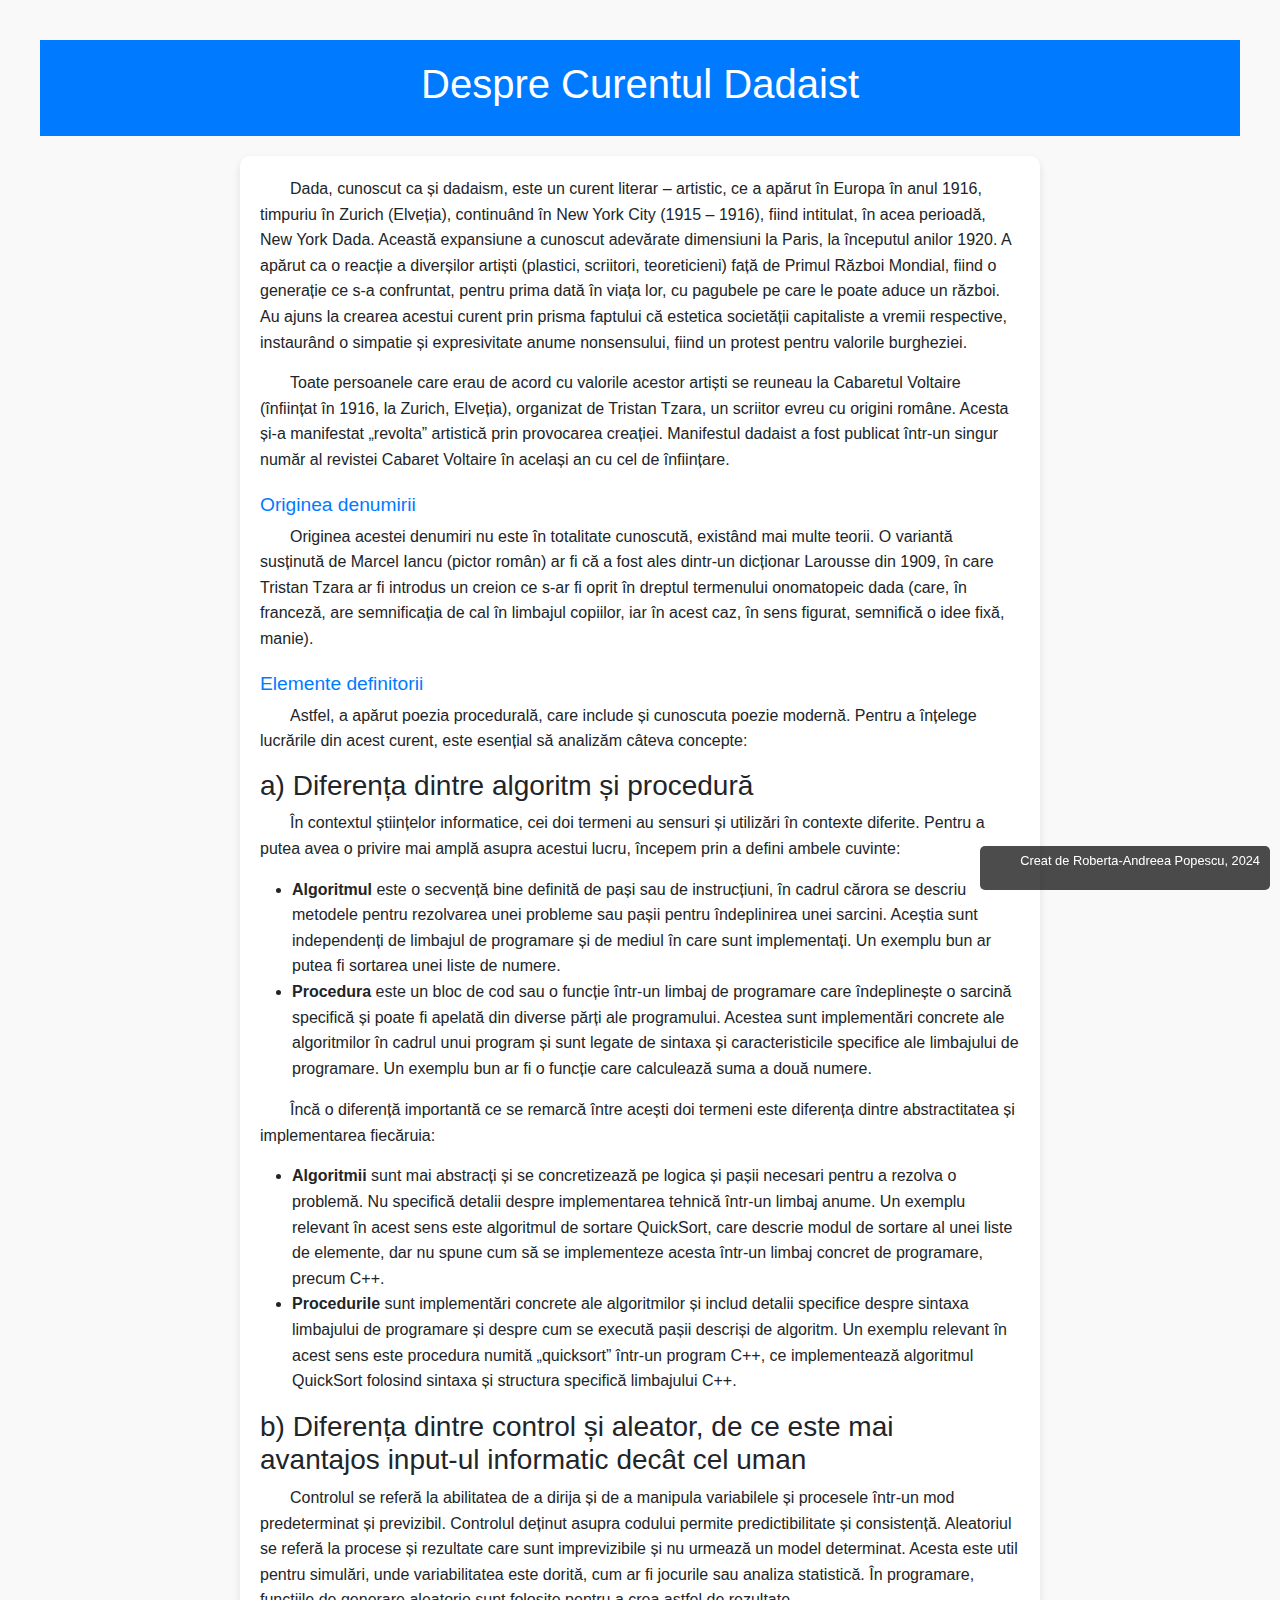
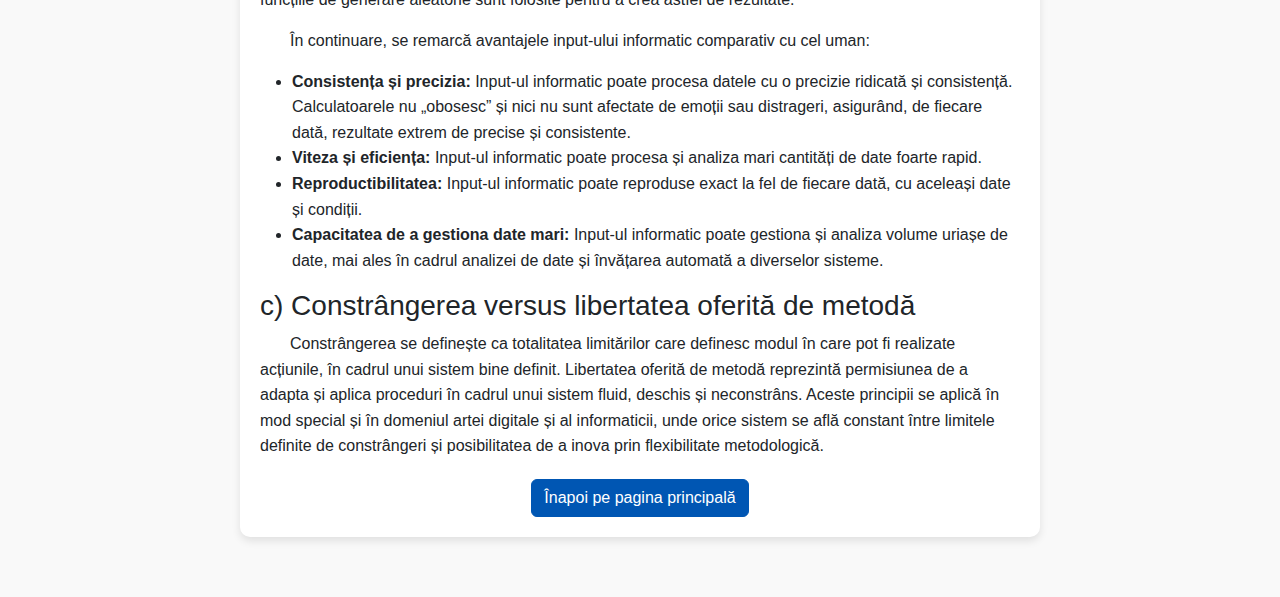
==== despre-curent.html @ 56a0d8b0 "Add files via upload" ====
<!DOCTYPE html>
<html lang="ro">
<head>
    <meta charset="UTF-8">
    <meta name="viewport" content="width=device-width, initial-scale=1.0">
    <title>Despre Curent</title>
    <link href="https://cdn.jsdelivr.net/npm/bootstrap@5.3.0-alpha3/dist/css/bootstrap.min.css" rel="stylesheet">
    <style>
        body {
            font-family: Arial, sans-serif;
            margin: 20px;
            padding: 20px;
            background-color: #f9f9f9;
        }
        header {
            background-color: #007bff;
            color: white;
            padding: 20px 0;
            text-align: center;
        }
        .content {
            margin: 20px auto;
            max-width: 800px;
            padding: 20px;
            background-color: white;
            border-radius: 10px;
            box-shadow: 0 4px 8px rgba(0, 0, 0, 0.1);
            line-height: 1.6;
            font-size: 1rem;
        }
        p {
            text-indent: 30px;
            margin-bottom: 15px;
        }
        .content h2 {
            color: #007bff;
            margin-top: 20px;
            font-size: 1.2rem;
        }
        .btn-primary {
            background-color: #0056b3;
            border-color: #0056b3;
        }
        .btn-primary:hover {
            background-color: #003f7f;
            border-color: #003f7f;
        }
        .btn-container {
            text-align: center;
            margin-top: 20px;
        }
        footer {
            position: fixed;
            bottom: 10px;
            right: 10px;
            background-color: rgba(0, 0, 0, 0.7);
            color: white;
            padding: 5px 10px;
            border-radius: 5px;
            font-size: 0.8rem;
            z-index: 1000;
        }
    </style>
</head>
<body>
    <header>
        <h1>Despre Curentul Dadaist</h1>
    </header>
    <div class="content">
        <p>Dada, cunoscut ca și dadaism, este un curent literar – artistic, ce a apărut în Europa în anul 1916, timpuriu în Zurich (Elveția), continuând în New York City (1915 – 1916), fiind intitulat, în acea perioadă, New York Dada. Această expansiune a cunoscut adevărate dimensiuni la Paris, la începutul anilor 1920. A apărut ca o reacție a diverșilor artiști (plastici, scriitori, teoreticieni) față de Primul Război Mondial, fiind o generație ce s-a confruntat, pentru prima dată în viața lor, cu pagubele pe care le poate aduce un război. Au ajuns la crearea acestui curent prin prisma faptului că estetica societății capitaliste a vremii respective, instaurând o simpatie și expresivitate anume nonsensului, fiind un protest pentru valorile burgheziei.</p>

        <p>Toate persoanele care erau de acord cu valorile acestor artiști se reuneau la Cabaretul Voltaire (înființat în 1916, la Zurich, Elveția), organizat de Tristan Tzara, un scriitor evreu cu origini române. Acesta și-a manifestat „revolta” artistică prin provocarea creației. Manifestul dadaist a fost publicat într-un singur număr al revistei Cabaret Voltaire în același an cu cel de înființare.</p>

        <h2>Originea denumirii</h2>
        <p>Originea acestei denumiri nu este în totalitate cunoscută, existând mai multe teorii. O variantă susținută de Marcel Iancu (pictor român) ar fi că a fost ales dintr-un dicționar Larousse din 1909, în care Tristan Tzara ar fi introdus un creion ce s-ar fi oprit în dreptul termenului onomatopeic dada (care, în franceză, are semnificația de cal în limbajul copiilor, iar în acest caz, în sens figurat, semnifică o idee fixă, manie).</p>

        <h2>Elemente definitorii</h2>
        <p>Astfel, a apărut poezia procedurală, care include și cunoscuta poezie modernă. Pentru a înțelege lucrările din acest curent, este esențial să analizăm câteva concepte:</p>

        <h3>a) Diferența dintre algoritm și procedură</h3>
        <p>În contextul științelor informatice, cei doi termeni au sensuri și utilizări în contexte diferite. Pentru a putea avea o privire mai amplă asupra acestui lucru, începem prin a defini ambele cuvinte:</p>
        <ul>
            <li><strong>Algoritmul</strong> este o secvență bine definită de pași sau de instrucțiuni, în cadrul cărora se descriu metodele pentru rezolvarea unei probleme sau pașii pentru îndeplinirea unei sarcini. Aceștia sunt independenți de limbajul de programare și de mediul în care sunt implementați. Un exemplu bun ar putea fi sortarea unei liste de numere.</li>
            <li><strong>Procedura</strong> este un bloc de cod sau o funcție într-un limbaj de programare care îndeplinește o sarcină specifică și poate fi apelată din diverse părți ale programului. Acestea sunt implementări concrete ale algoritmilor în cadrul unui program și sunt legate de sintaxa și caracteristicile specifice ale limbajului de programare. Un exemplu bun ar fi o funcție care calculează suma a două numere.</li>
        </ul>
        <p>Încă o diferență importantă ce se remarcă între acești doi termeni este diferența dintre abstractitatea și implementarea fiecăruia:</p>
        <ul>
            <li><strong>Algoritmii</strong> sunt mai abstracți și se concretizează pe logica și pașii necesari pentru a rezolva o problemă. Nu specifică detalii despre implementarea tehnică într-un limbaj anume. Un exemplu relevant în acest sens este algoritmul de sortare QuickSort, care descrie modul de sortare al unei liste de elemente, dar nu spune cum să se implementeze acesta într-un limbaj concret de programare, precum C++.</li>
            <li><strong>Procedurile</strong> sunt implementări concrete ale algoritmilor și includ detalii specifice despre sintaxa limbajului de programare și despre cum se execută pașii descriși de algoritm. Un exemplu relevant în acest sens este procedura numită „quicksort” într-un program C++, ce implementează algoritmul QuickSort folosind sintaxa și structura specifică limbajului C++.</li>
        </ul>

        <h3>b) Diferența dintre control și aleator, de ce este mai avantajos input-ul informatic decât cel uman</h3>
        <p>Controlul se referă la abilitatea de a dirija și de a manipula variabilele și procesele într-un mod predeterminat și previzibil. Controlul deținut asupra codului permite predictibilitate și consistență. Aleatoriul se referă la procese și rezultate care sunt imprevizibile și nu urmează un model determinat. Acesta este util pentru simulări, unde variabilitatea este dorită, cum ar fi jocurile sau analiza statistică. În programare, funcțiile de generare aleatorie sunt folosite pentru a crea astfel de rezultate.</p>
        <p>În continuare, se remarcă avantajele input-ului informatic comparativ cu cel uman:</p>
        <ul>
            <li><strong>Consistența și precizia:</strong> Input-ul informatic poate procesa datele cu o precizie ridicată și consistență. Calculatoarele nu „obosesc” și nici nu sunt afectate de emoții sau distrageri, asigurând, de fiecare dată, rezultate extrem de precise și consistente.</li>
            <li><strong>Viteza și eficiența:</strong> Input-ul informatic poate procesa și analiza mari cantități de date foarte rapid.</li>
            <li><strong>Reproductibilitatea:</strong> Input-ul informatic poate reproduse exact la fel de fiecare dată, cu aceleași date și condiții.</li>
            <li><strong>Capacitatea de a gestiona date mari:</strong> Input-ul informatic poate gestiona și analiza volume uriașe de date, mai ales în cadrul analizei de date și învățarea automată a diverselor sisteme.</li>
        </ul>

        <h3>c) Constrângerea versus libertatea oferită de metodă</h3>
        <p>Constrângerea se definește ca totalitatea limitărilor care definesc modul în care pot fi realizate acțiunile, în cadrul unui sistem bine definit. Libertatea oferită de metodă reprezintă permisiunea de a adapta și aplica proceduri în cadrul unui sistem fluid, deschis și neconstrâns. Aceste principii se aplică în mod special și în domeniul artei digitale și al informaticii, unde orice sistem se află constant între limitele definite de constrângeri și posibilitatea de a inova prin flexibilitate metodologică.</p>

        <div class="btn-container">
            <a href="index.html" class="btn btn-primary">Înapoi pe pagina principală</a>
        </div>
    </div>
    <footer>
        <p>Creat de Roberta-Andreea Popescu, 2024</p>
    </footer>
</body>
</html>
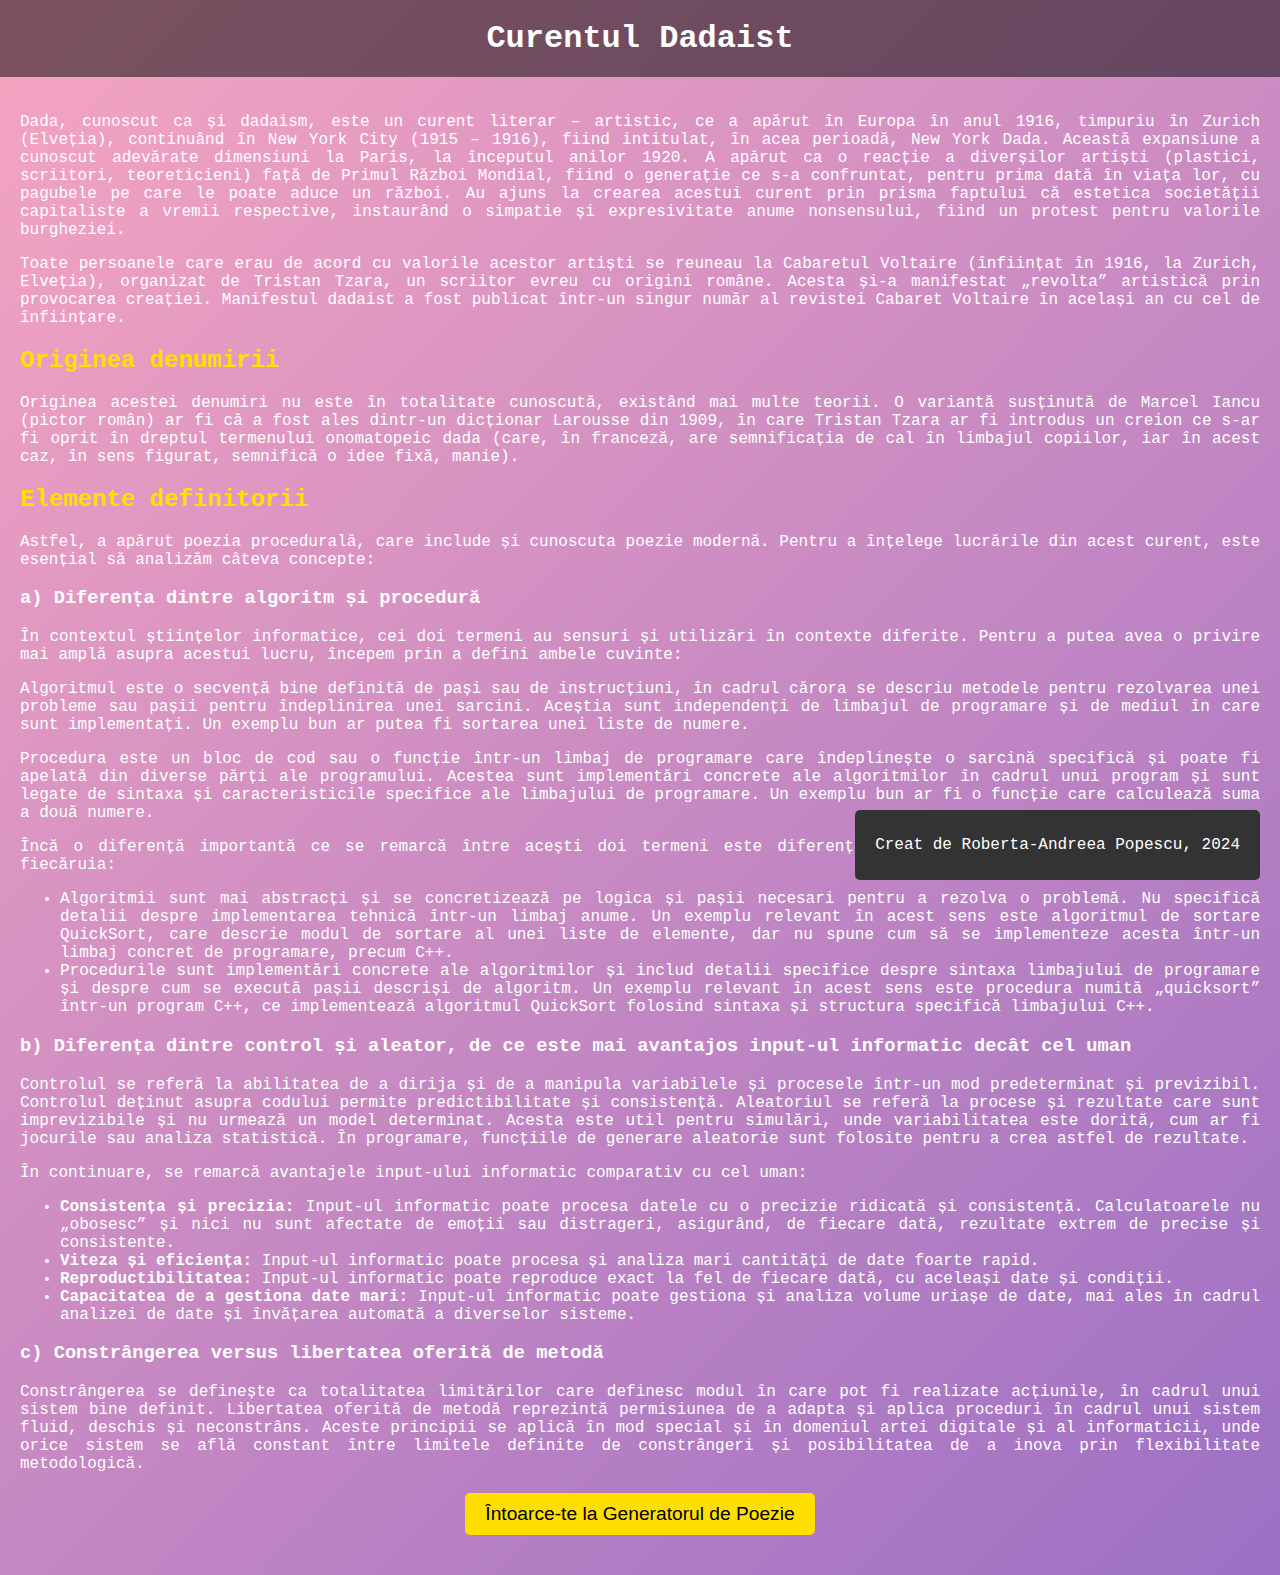
==== commit 9087378b: "Update despre-curent.html" ====
--- a/despre-curent.html
+++ b/despre-curent.html
@@ -1,72 +1,92 @@
 <!DOCTYPE html>
 <html lang="ro">
+
 <head>
     <meta charset="UTF-8">
     <meta name="viewport" content="width=device-width, initial-scale=1.0">
     <title>Despre Curent</title>
-    <link href="https://cdn.jsdelivr.net/npm/bootstrap@5.3.0-alpha3/dist/css/bootstrap.min.css" rel="stylesheet">
     <style>
         body {
-            font-family: Arial, sans-serif;
-            margin: 20px;
+            font-family: 'Courier New', Courier, monospace;
+            margin: 0;
+            padding: 0;
+            background: linear-gradient(135deg, #f6a5c0, #9c70c5); 
+            color: #ffffff;
+            text-align: justify;
+        }
+
+        header {
+            text-align: center;
             padding: 20px;
-            background-color: #f9f9f9;
+            background: rgba(0, 0, 0, 0.5);
+            font-size: 2em;
+            font-weight: bold;
+            color: #fff;
         }
-        header {
-            background-color: #007bff;
+
+        main {
+            padding: 20px;
+        }
+
+        h1, h2 {
+            color: #ffdf00; 
+        }
+
+        a {
+            color: #00ffff; 
+            text-decoration: none;
+        }
+
+        a:hover {
+            text-decoration: underline;
+        }
+
+        /* Footer styles */
+        footer {
+            background-color: #333;
             color: white;
-            padding: 20px 0;
+            text-align: center;
+            padding: 10px 20px;
+            width: auto;
+            position: fixed;
+            bottom: 20px;
+            right: 20px;
+            border-radius: 5px;
+        }
+
+        /* Button styles */
+        .back-button {
+            background-color: #ffdf00;
+            color: #000;
+            padding: 10px 20px;
+            font-size: 1.2em;
+            border: none;
+            border-radius: 5px;
+            cursor: pointer;
+            display: block;
+            margin: 20px auto;
             text-align: center;
         }
-        .content {
-            margin: 20px auto;
-            max-width: 800px;
-            padding: 20px;
-            background-color: white;
-            border-radius: 10px;
-            box-shadow: 0 4px 8px rgba(0, 0, 0, 0.1);
-            line-height: 1.6;
-            font-size: 1rem;
+
+        .back-button:hover {
+            background-color: #ffcc00;
         }
-        p {
-            text-indent: 30px;
-            margin-bottom: 15px;
-        }
-        .content h2 {
-            color: #007bff;
-            margin-top: 20px;
-            font-size: 1.2rem;
-        }
-        .btn-primary {
-            background-color: #0056b3;
-            border-color: #0056b3;
-        }
-        .btn-primary:hover {
-            background-color: #003f7f;
-            border-color: #003f7f;
-        }
-        .btn-container {
-            text-align: center;
-            margin-top: 20px;
-        }
-        footer {
-            position: fixed;
-            bottom: 10px;
-            right: 10px;
-            background-color: rgba(0, 0, 0, 0.7);
-            color: white;
-            padding: 5px 10px;
-            border-radius: 5px;
-            font-size: 0.8rem;
-            z-index: 1000;
+
+        @media (max-width: 768px) {
+            body {
+                font-size: 0.9em;
+            }
+
+            header {
+                font-size: 1.5em;
+            }
         }
     </style>
 </head>
+
 <body>
-    <header>
-        <h1>Despre Curentul Dadaist</h1>
-    </header>
-    <div class="content">
+    <header>Curentul Dadaist</header>
+    <main>
         <p>Dada, cunoscut ca și dadaism, este un curent literar – artistic, ce a apărut în Europa în anul 1916, timpuriu în Zurich (Elveția), continuând în New York City (1915 – 1916), fiind intitulat, în acea perioadă, New York Dada. Această expansiune a cunoscut adevărate dimensiuni la Paris, la începutul anilor 1920. A apărut ca o reacție a diverșilor artiști (plastici, scriitori, teoreticieni) față de Primul Război Mondial, fiind o generație ce s-a confruntat, pentru prima dată în viața lor, cu pagubele pe care le poate aduce un război. Au ajuns la crearea acestui curent prin prisma faptului că estetica societății capitaliste a vremii respective, instaurând o simpatie și expresivitate anume nonsensului, fiind un protest pentru valorile burgheziei.</p>
 
         <p>Toate persoanele care erau de acord cu valorile acestor artiști se reuneau la Cabaretul Voltaire (înființat în 1916, la Zurich, Elveția), organizat de Tristan Tzara, un scriitor evreu cu origini române. Acesta și-a manifestat „revolta” artistică prin provocarea creației. Manifestul dadaist a fost publicat într-un singur număr al revistei Cabaret Voltaire în același an cu cel de înființare.</p>
@@ -79,35 +99,42 @@
 
         <h3>a) Diferența dintre algoritm și procedură</h3>
         <p>În contextul științelor informatice, cei doi termeni au sensuri și utilizări în contexte diferite. Pentru a putea avea o privire mai amplă asupra acestui lucru, începem prin a defini ambele cuvinte:</p>
+
+        <p>Algoritmul este o secvență bine definită de pași sau de instrucțiuni, în cadrul cărora se descriu metodele pentru rezolvarea unei probleme sau pașii pentru îndeplinirea unei sarcini. Aceștia sunt independenți de limbajul de programare și de mediul în care sunt implementați. Un exemplu bun ar putea fi sortarea unei liste de numere.</p>
+
+        <p>Procedura este un bloc de cod sau o funcție într-un limbaj de programare care îndeplinește o sarcină specifică și poate fi apelată din diverse părți ale programului. Acestea sunt implementări concrete ale algoritmilor în cadrul unui program și sunt legate de sintaxa și caracteristicile specifice ale limbajului de programare. Un exemplu bun ar fi o funcție care calculează suma a două numere.</p>
+
+        <p>Încă o diferență importantă ce se remarcă între acești doi termeni este diferența dintre abstractitatea și implementarea fiecăruia:</p>
+
         <ul>
-            <li><strong>Algoritmul</strong> este o secvență bine definită de pași sau de instrucțiuni, în cadrul cărora se descriu metodele pentru rezolvarea unei probleme sau pașii pentru îndeplinirea unei sarcini. Aceștia sunt independenți de limbajul de programare și de mediul în care sunt implementați. Un exemplu bun ar putea fi sortarea unei liste de numere.</li>
-            <li><strong>Procedura</strong> este un bloc de cod sau o funcție într-un limbaj de programare care îndeplinește o sarcină specifică și poate fi apelată din diverse părți ale programului. Acestea sunt implementări concrete ale algoritmilor în cadrul unui program și sunt legate de sintaxa și caracteristicile specifice ale limbajului de programare. Un exemplu bun ar fi o funcție care calculează suma a două numere.</li>
-        </ul>
-        <p>Încă o diferență importantă ce se remarcă între acești doi termeni este diferența dintre abstractitatea și implementarea fiecăruia:</p>
-        <ul>
-            <li><strong>Algoritmii</strong> sunt mai abstracți și se concretizează pe logica și pașii necesari pentru a rezolva o problemă. Nu specifică detalii despre implementarea tehnică într-un limbaj anume. Un exemplu relevant în acest sens este algoritmul de sortare QuickSort, care descrie modul de sortare al unei liste de elemente, dar nu spune cum să se implementeze acesta într-un limbaj concret de programare, precum C++.</li>
-            <li><strong>Procedurile</strong> sunt implementări concrete ale algoritmilor și includ detalii specifice despre sintaxa limbajului de programare și despre cum se execută pașii descriși de algoritm. Un exemplu relevant în acest sens este procedura numită „quicksort” într-un program C++, ce implementează algoritmul QuickSort folosind sintaxa și structura specifică limbajului C++.</li>
+            <li>Algoritmii sunt mai abstracți și se concretizează pe logica și pașii necesari pentru a rezolva o problemă. Nu specifică detalii despre implementarea tehnică într-un limbaj anume. Un exemplu relevant în acest sens este algoritmul de sortare QuickSort, care descrie modul de sortare al unei liste de elemente, dar nu spune cum să se implementeze acesta într-un limbaj concret de programare, precum C++.</li>
+            <li>Procedurile sunt implementări concrete ale algoritmilor și includ detalii specifice despre sintaxa limbajului de programare și despre cum se execută pașii descriși de algoritm. Un exemplu relevant în acest sens este procedura numită „quicksort” într-un program C++, ce implementează algoritmul QuickSort folosind sintaxa și structura specifică limbajului C++.</li>
         </ul>
 
         <h3>b) Diferența dintre control și aleator, de ce este mai avantajos input-ul informatic decât cel uman</h3>
         <p>Controlul se referă la abilitatea de a dirija și de a manipula variabilele și procesele într-un mod predeterminat și previzibil. Controlul deținut asupra codului permite predictibilitate și consistență. Aleatoriul se referă la procese și rezultate care sunt imprevizibile și nu urmează un model determinat. Acesta este util pentru simulări, unde variabilitatea este dorită, cum ar fi jocurile sau analiza statistică. În programare, funcțiile de generare aleatorie sunt folosite pentru a crea astfel de rezultate.</p>
+
         <p>În continuare, se remarcă avantajele input-ului informatic comparativ cu cel uman:</p>
+
         <ul>
             <li><strong>Consistența și precizia:</strong> Input-ul informatic poate procesa datele cu o precizie ridicată și consistență. Calculatoarele nu „obosesc” și nici nu sunt afectate de emoții sau distrageri, asigurând, de fiecare dată, rezultate extrem de precise și consistente.</li>
             <li><strong>Viteza și eficiența:</strong> Input-ul informatic poate procesa și analiza mari cantități de date foarte rapid.</li>
-            <li><strong>Reproductibilitatea:</strong> Input-ul informatic poate reproduse exact la fel de fiecare dată, cu aceleași date și condiții.</li>
+            <li><strong>Reproductibilitatea:</strong> Input-ul informatic poate reproduce exact la fel de fiecare dată, cu aceleași date și condiții.</li>
             <li><strong>Capacitatea de a gestiona date mari:</strong> Input-ul informatic poate gestiona și analiza volume uriașe de date, mai ales în cadrul analizei de date și învățarea automată a diverselor sisteme.</li>
         </ul>
 
         <h3>c) Constrângerea versus libertatea oferită de metodă</h3>
         <p>Constrângerea se definește ca totalitatea limitărilor care definesc modul în care pot fi realizate acțiunile, în cadrul unui sistem bine definit. Libertatea oferită de metodă reprezintă permisiunea de a adapta și aplica proceduri în cadrul unui sistem fluid, deschis și neconstrâns. Aceste principii se aplică în mod special și în domeniul artei digitale și al informaticii, unde orice sistem se află constant între limitele definite de constrângeri și posibilitatea de a inova prin flexibilitate metodologică.</p>
 
-        <div class="btn-container">
-            <a href="index.html" class="btn btn-primary">Înapoi pe pagina principală</a>
-        </div>
-    </div>
+        
+        <a href="index.html">
+            <button class="back-button">Întoarce-te la Generatorul de Poezie</button>
+        </a>
+    </main>
+
     <footer>
         <p>Creat de Roberta-Andreea Popescu, 2024</p>
     </footer>
 </body>
+
 </html>
